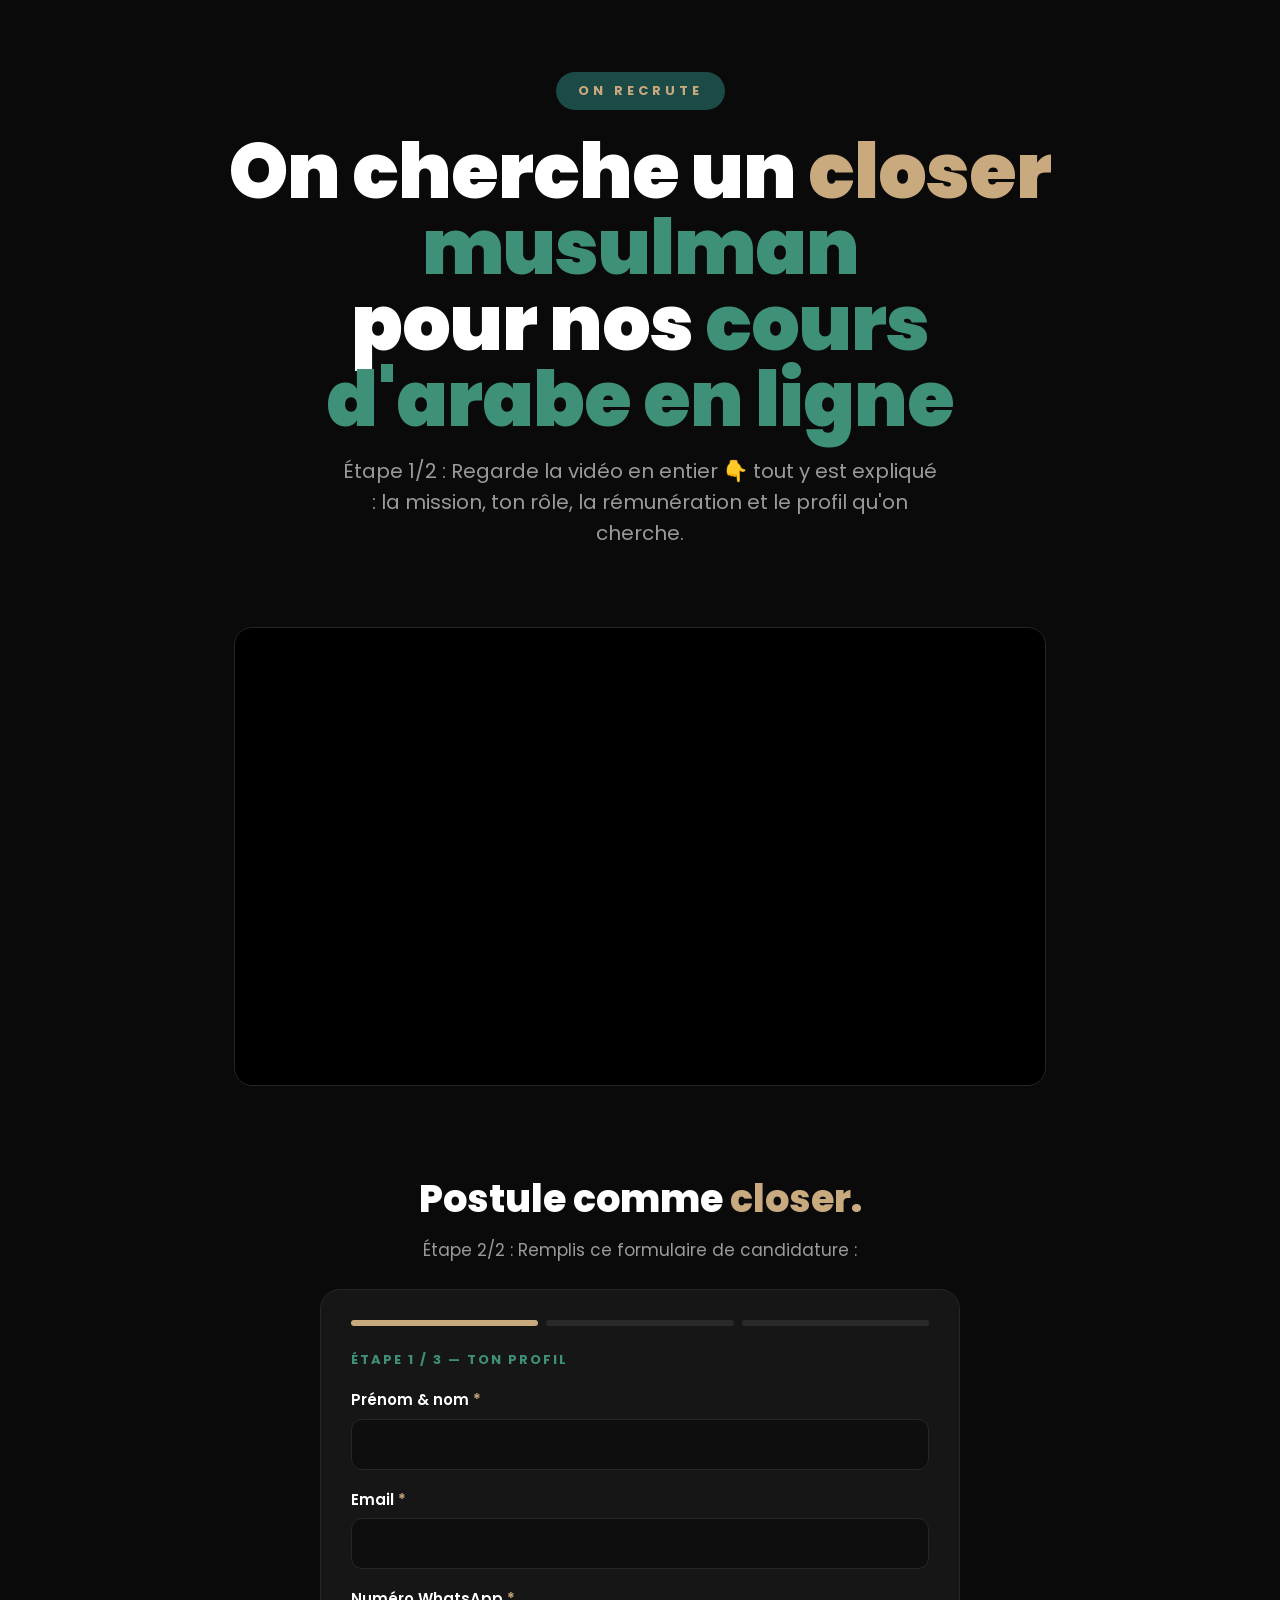
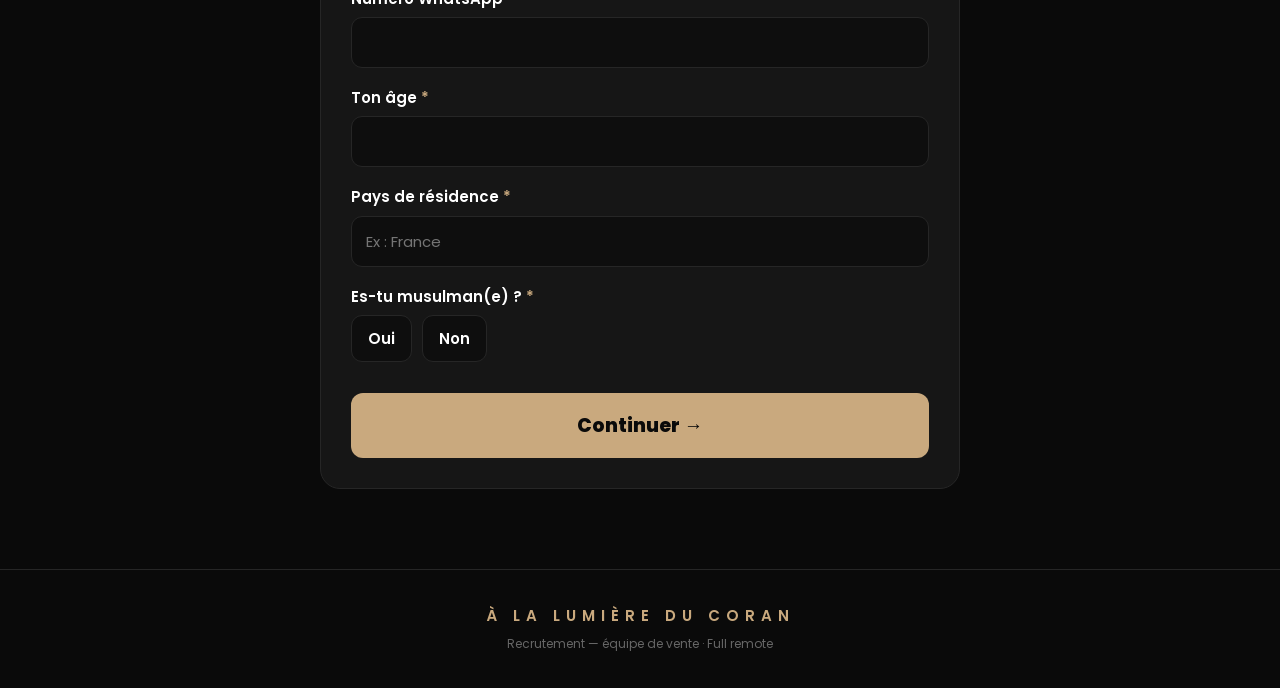
==== closer.html @ b389c31a "Funnel recrutement ALDC + deck VSL slides" ====
<!DOCTYPE html>
<html lang="fr">
<head>
<meta charset="UTF-8">
<meta name="viewport" content="width=device-width, initial-scale=1">
<title>On recrute un Closer — À la lumière du Coran</title>
<meta name="description" content="Deviens closer pour l'institut À la lumière du Coran. Regarde la vidéo et postule.">
<link rel="stylesheet" href="assets/style.css">

<!-- ============ META PIXEL (recrutement) ============ -->
<script>
!function(f,b,e,v,n,t,s)
{if(f.fbq)return;n=f.fbq=function(){n.callMethod?
n.callMethod.apply(n,arguments):n.queue.push(arguments)};
if(!f._fbq)f._fbq=n;n.push=n;n.loaded=!0;n.version='2.0';
n.queue=[];t=b.createElement(e);t.async=!0;
t.src=v;s=b.getElementsByTagName(e)[0];
s.parentNode.insertBefore(t,s)}(window, document,'script',
'https://connect.facebook.net/en_US/fbevents.js');
fbq('init', '1265563915654966');
fbq('track', 'PageView');
fbq('trackCustom', 'VueRecrutement_Closer');
</script>
<!-- =================================================== -->
</head>
<body>

<header class="hero wrap">
  <span class="badge">On recrute</span>
  <h1>On cherche un <span class="role">closer</span> <span class="green">musulman</span><br>pour nos <span class="green">cours d'arabe en ligne</span></h1>
  <p class="sub">Étape 1/2 : Regarde la vidéo en entier 👇 tout y est expliqué : la mission, ton rôle, la rémunération et le profil qu'on cherche.</p>
</header>

<!-- ============ VSL ============ -->
<!-- ⚠️ Colle ici le code embed de ta VSL (Vidalytics, YouTube, Vimeo…) à la place de l'iframe d'exemple -->
<section class="wrap vsl-section">
  <div class="vsl-wrap">
    <iframe src="about:blank" title="Vidéo de recrutement closer" allow="autoplay; fullscreen" allowfullscreen></iframe>
  </div>
</section>

<!-- ============ FORMULAIRE NATIF (closer) ============ -->
<section id="apply" class="wrap form-section">
  <h2>Postule comme <span class="g">closer.</span></h2>
  <p class="lead">Étape 2/2 : Remplis ce formulaire de candidature :</p>
  <div id="form-root" data-role="closer"></div>
</section>

<footer>
  <div class="brand">À la lumière du Coran</div>
  <div class="legal">Recrutement — équipe de vente · Full remote</div>
</footer>

<script src="assets/form.js"></script>
</body>
</html>
---- assets/style.css ----
/* À la lumière du Coran — Funnel recrutement */
@import url('https://fonts.googleapis.com/css2?family=Poppins:wght@400;500;600;700;800;900&display=swap');

:root{
  --bg:#0A0A0A;
  --bg-soft:#141414;
  --card:#161616;
  --line:#262626;
  --white:#FFFFFF;
  --grey:#9A9A9A;
  --gold:#C9A97E;
  --green:#3E9079;
  --green-deep:#1B4A47;
}

*{margin:0;padding:0;box-sizing:border-box}
html{scroll-behavior:smooth}
body{
  background:var(--bg);
  color:var(--white);
  font-family:'Poppins','Helvetica Neue',Arial,sans-serif;
  line-height:1.55;
  -webkit-font-smoothing:antialiased;
}
.wrap{max-width:860px;margin:0 auto;padding:0 24px}
.hidden{display:none !important}

/* ---------- Badge ---------- */
.badge{
  display:inline-block;background:var(--green-deep);color:var(--gold);
  font-weight:700;font-size:13px;letter-spacing:4px;text-transform:uppercase;
  padding:9px 22px;border-radius:40px;
}

/* ---------- Splitter ---------- */
#splitter{min-height:100vh;display:flex;flex-direction:column;align-items:center;justify-content:center;text-align:center;padding:40px 24px}
#splitter h1{font-size:clamp(34px,6vw,58px);font-weight:800;line-height:1.05;margin:26px 0 12px}
#splitter h1 .g{color:var(--gold)}
#splitter p{color:var(--grey);font-size:18px;max-width:520px;margin-bottom:44px}
.choice{display:flex;gap:20px;flex-wrap:wrap;justify-content:center}
.choice .pick{
  display:block;text-decoration:none;
  cursor:pointer;border:1px solid var(--line);background:var(--card);color:var(--white);
  border-radius:18px;padding:30px 28px;width:270px;text-align:left;transition:.18s;
}
.choice .pick:hover{border-color:var(--gold);transform:translateY(-3px)}
.choice .pick .role{font-size:28px;font-weight:800;color:var(--gold);margin-bottom:6px}
.choice .pick .role.c{color:var(--green)}
.choice .pick .desc{color:var(--grey);font-size:15px;margin-bottom:18px}
.choice .pick .go{font-size:15px;font-weight:700;color:var(--gold)}
.choice .pick .go.c{color:var(--green)}

/* ---------- Hero ---------- */
.hero{text-align:center;padding:72px 0 40px}
.hero h1{font-size:clamp(40px,7vw,76px);font-weight:900;line-height:1.0;letter-spacing:-1px;margin:24px 0 18px}
.hero h1 .role{color:var(--gold)}
.hero h1 .green{color:var(--green)}
.hero .sub{color:var(--grey);font-size:20px;max-width:600px;margin:0 auto 30px}
.tags{display:flex;gap:12px;justify-content:center;flex-wrap:wrap}
.tag{border:1px solid var(--line);border-radius:30px;padding:8px 18px;font-size:14px;color:var(--white)}
.tag b{color:var(--gold)}

/* ---------- Sections ---------- */
section.block{padding:46px 0;border-top:1px solid var(--line)}
section.block h2{font-size:clamp(26px,4vw,38px);font-weight:800;margin-bottom:8px;line-height:1.1}
section.block h2 .g{color:var(--gold)}
section.block .lead{color:var(--grey);font-size:17px;margin-bottom:24px;max-width:620px}
.grid{display:grid;grid-template-columns:1fr 1fr;gap:16px}
@media(max-width:640px){.grid{grid-template-columns:1fr}}
.item{background:var(--card);border:1px solid var(--line);border-radius:16px;padding:22px}
.item h3{font-size:18px;font-weight:700;margin-bottom:6px;color:var(--white)}
.item h3 span{color:var(--green)}
.item p{color:var(--grey);font-size:15px}
ul.checks{list-style:none}
ul.checks li{position:relative;padding:10px 0 10px 34px;color:#d8d8d8;font-size:17px;border-bottom:1px solid var(--line)}
ul.checks li:before{content:"";position:absolute;left:0;top:14px;width:18px;height:18px;border-radius:50%;background:var(--green-deep);box-shadow:inset 0 0 0 2px var(--gold)}

/* ---------- Comp ---------- */
.comp{background:linear-gradient(180deg,#161616,#0e0e0e);border:1px solid var(--line);border-radius:20px;padding:30px}
.comp .rows{display:flex;flex-direction:column;gap:14px;margin-top:10px}
.comp .row{display:flex;justify-content:space-between;align-items:center;gap:16px;padding:16px 18px;background:#101010;border:1px solid var(--line);border-radius:12px}
.comp .row .k{font-size:16px;color:#d8d8d8;max-width:70%}
.comp .row .v{font-size:30px;font-weight:900;color:var(--gold);white-space:nowrap}
.comp .row .v.green{color:var(--green)}
.comp .note{color:var(--grey);font-size:14px;margin-top:14px}

/* ---------- Form ---------- */
#apply{padding:54px 0 80px}
form{background:var(--card);border:1px solid var(--line);border-radius:20px;padding:30px}
.field{margin-bottom:18px}
.field label{display:block;font-size:15px;font-weight:600;margin-bottom:7px}
.field label .req{color:var(--gold)}
.field input,.field select,.field textarea{
  width:100%;background:#0e0e0e;border:1px solid var(--line);border-radius:11px;
  color:var(--white);font-family:inherit;font-size:15px;padding:13px 14px;transition:.15s;
}
.field input:focus,.field select:focus,.field textarea:focus{outline:none;border-color:var(--gold)}
.field textarea{min-height:96px;resize:vertical}
.field .hint{color:var(--grey);font-size:13px;margin-top:5px}
.btn{
  width:100%;cursor:pointer;border:none;border-radius:12px;
  background:var(--gold);color:#0A0A0A;font-family:inherit;font-weight:800;font-size:19px;
  padding:18px;margin-top:6px;transition:.15s;
}
.btn:hover{filter:brightness(1.07)}
.btn:disabled{opacity:.6;cursor:not-allowed}
.form-foot{color:var(--grey);font-size:13px;text-align:center;margin-top:14px}

/* ---------- Footer ---------- */
footer{border-top:1px solid var(--line);text-align:center;padding:34px 0}
footer .brand{color:var(--gold);font-weight:600;letter-spacing:6px;text-transform:uppercase;font-size:15px}
footer .legal{color:#666;font-size:12px;margin-top:8px}

/* ---------- VSL ---------- */
.vsl-section{padding:8px 24px 30px}
.vsl-wrap{position:relative;width:100%;padding-bottom:56.25%;height:0;border-radius:18px;overflow:hidden;border:1px solid var(--line);background:#000}
.vsl-wrap iframe{position:absolute;top:0;left:0;width:100%;height:100%;border:0}

/* ---------- Section formulaire ---------- */
.form-section{padding:30px 24px 70px}
.form-section h2{font-size:clamp(26px,4vw,38px);font-weight:800;text-align:center;margin-bottom:8px}
.form-section h2 .g{color:var(--gold)}
.form-section .lead{color:var(--grey);font-size:17px;text-align:center;max-width:560px;margin:0 auto 26px}
.airtable-wrap{max-width:680px;margin:0 auto}
.airtable-wrap iframe{display:block}

/* ---------- Formulaire multi-étapes ---------- */
.form-card{max-width:640px;margin:0 auto;background:var(--card);border:1px solid var(--line);border-radius:20px;padding:30px}
.progress{display:flex;gap:8px;margin-bottom:24px}
.progress .seg{flex:1;height:6px;border-radius:6px;background:#2a2a2a;transition:.25s}
.progress .seg.on{background:var(--gold)}
.step-label{font-size:13px;letter-spacing:2px;text-transform:uppercase;color:var(--green);font-weight:700;margin-bottom:18px}
.step{display:none}
.step.active{display:block;animation:fade .25s ease}
@keyframes fade{from{opacity:0;transform:translateY(6px)}to{opacity:1;transform:none}}
.opts{display:flex;flex-wrap:wrap;gap:10px}
.opts label{cursor:pointer;border:1px solid var(--line);background:#0e0e0e;border-radius:11px;padding:11px 16px;font-size:15px;transition:.15s}
.opts label:hover{border-color:#555}
.opts input{position:absolute;opacity:0;width:0;height:0}
.opts input:checked + span,.opts label:has(input:checked){border-color:var(--gold)}
.opts label:has(input:checked){border-color:var(--gold);color:var(--gold);background:#1a1710}
.step-nav{display:flex;gap:12px;margin-top:24px}
.btn-prev{flex:0 0 auto;cursor:pointer;border:1px solid var(--line);background:transparent;color:var(--white);font-family:inherit;font-weight:700;font-size:16px;border-radius:12px;padding:16px 22px;transition:.15s}
.btn-prev:hover{border-color:var(--gold)}
.step-nav .btn{margin-top:0;flex:1}
.form-success{text-align:center;padding:18px 6px}
.form-success .check{width:74px;height:74px;border-radius:50%;background:var(--green-deep);display:flex;align-items:center;justify-content:center;margin:0 auto 22px;box-shadow:inset 0 0 0 3px var(--gold)}
.form-success .check svg{width:36px;height:36px;stroke:var(--gold);fill:none;stroke-width:3;stroke-linecap:round;stroke-linejoin:round}
.form-success h3{font-size:26px;font-weight:800;margin-bottom:10px}
.form-success h3 .g{color:var(--gold)}
.form-success p{color:var(--grey);font-size:16px;max-width:440px;margin:0 auto 8px}

/* ---------- Message de disqualification ---------- */
.disqualify-msg{
  margin-top:14px;background:rgba(193,58,52,.12);border:1px solid #b3403a;
  color:#f0a9a4;border-radius:12px;padding:14px 16px;font-size:14px;line-height:1.5;
}

/* ---------- Mobile ---------- */
body{overflow-x:hidden}
#splitter h1,#splitter p,#splitter .choice{max-width:100%}
@media (max-width:560px){
  .wrap{padding:0 18px}
  #splitter{padding:30px 18px}
  #splitter h1{font-size:30px;line-height:1.15}
  #splitter p{font-size:16px;margin-bottom:32px}
  .choice{width:100%;gap:14px}
  .choice .pick{width:100%}
  .hero{padding:44px 0 26px}
  .hero h1{font-size:32px;line-height:1.12}
  .hero .sub{font-size:16px}
  .form-card{padding:22px 17px}
  .form-section h2,.vsl-section + #apply h2{font-size:26px}
  .opts{gap:8px}
  .opts label{padding:10px 13px;font-size:14px}
  section.block{padding:34px 0}
}
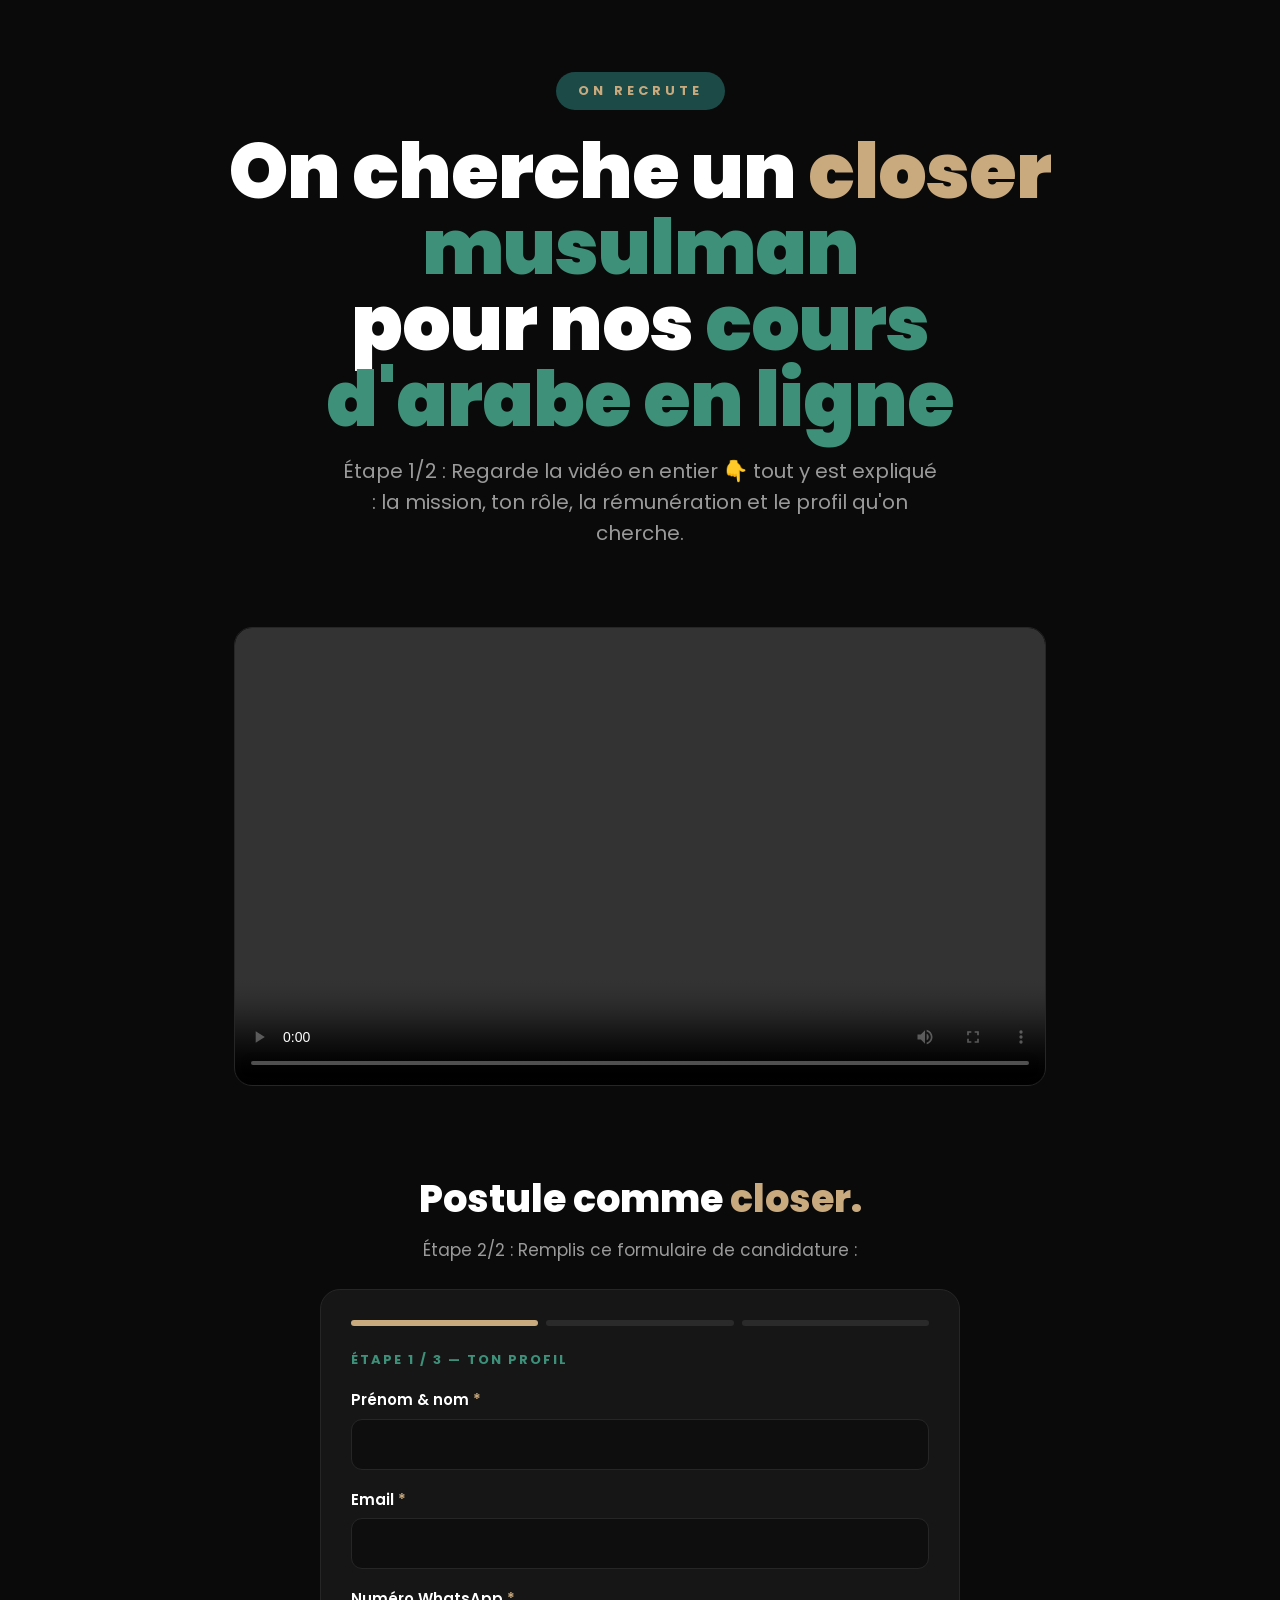
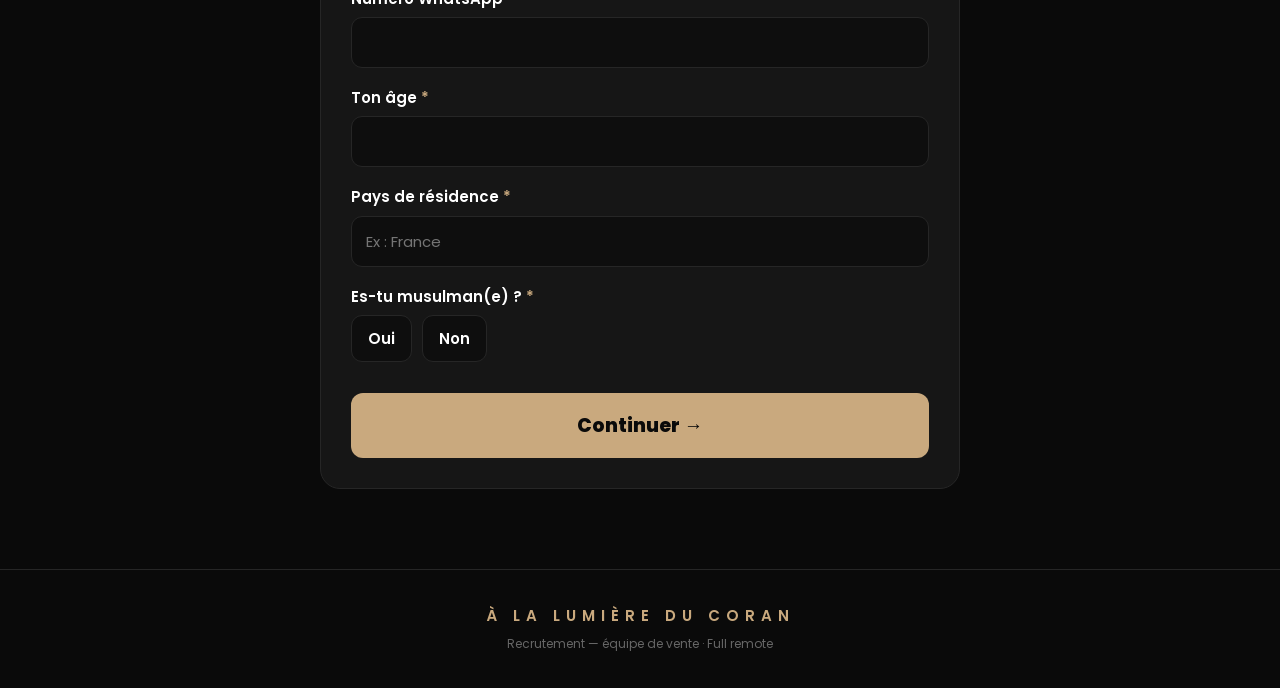
==== commit e94676f0: "Integration VSL recrutement (video) sur setter + closer" ====
--- a/closer.html
+++ b/closer.html
@@ -35,7 +35,10 @@
 <!-- ⚠️ Colle ici le code embed de ta VSL (Vidalytics, YouTube, Vimeo…) à la place de l'iframe d'exemple -->
 <section class="wrap vsl-section">
   <div class="vsl-wrap">
-    <iframe src="about:blank" title="Vidéo de recrutement closer" allow="autoplay; fullscreen" allowfullscreen></iframe>
+    <video controls playsinline preload="metadata">
+      <source src="assets/vsl-recrutement.mp4" type="video/mp4">
+      Ton navigateur ne supporte pas la lecture vidéo.
+    </video>
   </div>
 </section>
 
--- a/assets/style.css
+++ b/assets/style.css
@@ -114,7 +114,7 @@
 /* ---------- VSL ---------- */
 .vsl-section{padding:8px 24px 30px}
 .vsl-wrap{position:relative;width:100%;padding-bottom:56.25%;height:0;border-radius:18px;overflow:hidden;border:1px solid var(--line);background:#000}
-.vsl-wrap iframe{position:absolute;top:0;left:0;width:100%;height:100%;border:0}
+.vsl-wrap iframe,.vsl-wrap video{position:absolute;top:0;left:0;width:100%;height:100%;border:0;object-fit:cover;background:#000}
 
 /* ---------- Section formulaire ---------- */
 .form-section{padding:30px 24px 70px}
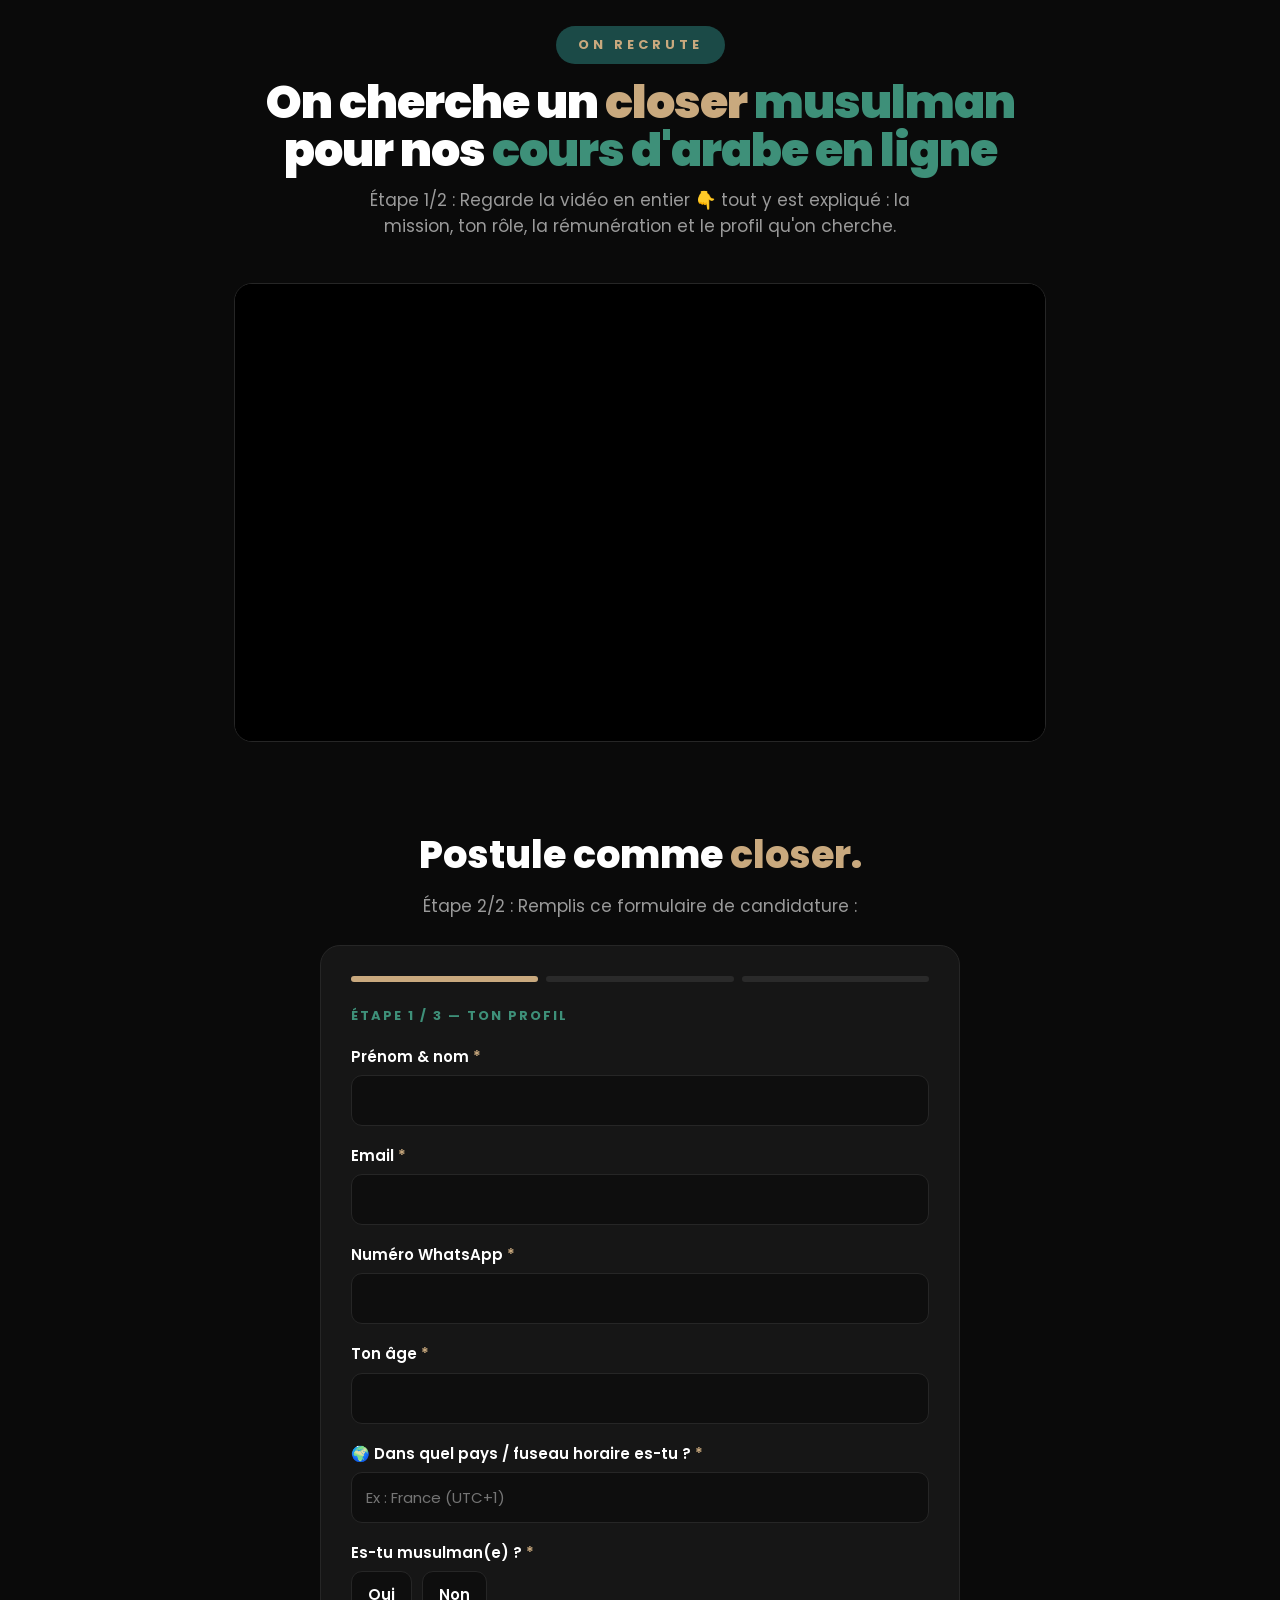
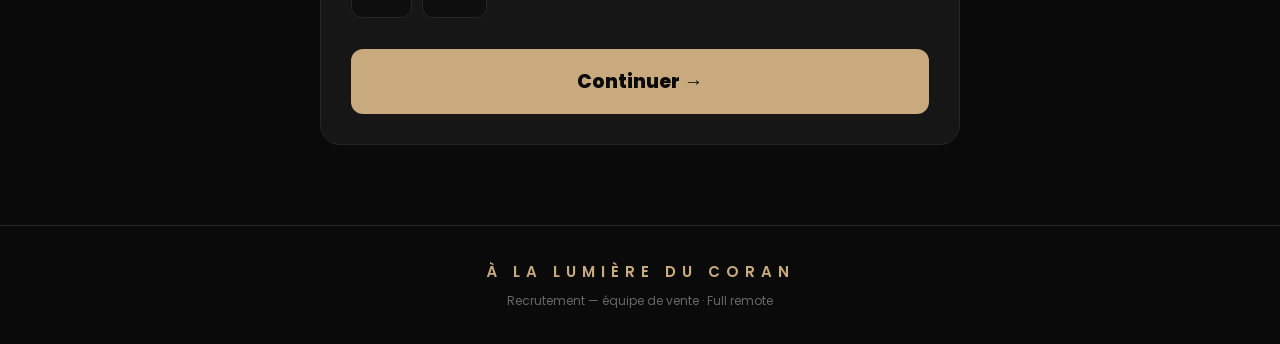
==== commit 7f9fc908: "Closer : vidéo Tella + refonte questions (expérience, commissions, objectifs, enregistrements) Co-Au" ====
--- a/closer.html
+++ b/closer.html
@@ -32,13 +32,9 @@
 </header>
 
 <!-- ============ VSL ============ -->
-<!-- ⚠️ Colle ici le code embed de ta VSL (Vidalytics, YouTube, Vimeo…) à la place de l'iframe d'exemple -->
 <section class="wrap vsl-section">
   <div class="vsl-wrap">
-    <video controls playsinline preload="metadata">
-      <source src="assets/vsl-recrutement.mp4" type="video/mp4">
-      Ton navigateur ne supporte pas la lecture vidéo.
-    </video>
+    <iframe src="https://www.tella.tv/video/recrutement-de-sales-closers-musulmans-edoeb3p0/embed?b=0&title=0&a=0&loop=0&t=0&muted=0&wt=0" title="Recrutement closers — À la lumière du Coran" allow="autoplay; fullscreen; picture-in-picture" allowfullscreen></iframe>
   </div>
 </section>
 
--- a/assets/style.css
+++ b/assets/style.css
@@ -51,11 +51,11 @@
 .choice .pick .go.c{color:var(--green)}
 
 /* ---------- Hero ---------- */
-.hero{text-align:center;padding:72px 0 40px}
-.hero h1{font-size:clamp(40px,7vw,76px);font-weight:900;line-height:1.0;letter-spacing:-1px;margin:24px 0 18px}
+.hero{text-align:center;padding:26px 0 18px}
+.hero h1{font-size:clamp(27px,4vw,46px);font-weight:900;line-height:1.05;letter-spacing:-1px;margin:14px 0 12px}
 .hero h1 .role{color:var(--gold)}
 .hero h1 .green{color:var(--green)}
-.hero .sub{color:var(--grey);font-size:20px;max-width:600px;margin:0 auto 30px}
+.hero .sub{color:var(--grey);font-size:17px;max-width:600px;margin:0 auto 18px}
 .tags{display:flex;gap:12px;justify-content:center;flex-wrap:wrap}
 .tag{border:1px solid var(--line);border-radius:30px;padding:8px 18px;font-size:14px;color:var(--white)}
 .tag b{color:var(--gold)}
@@ -166,9 +166,9 @@
   #splitter p{font-size:16px;margin-bottom:32px}
   .choice{width:100%;gap:14px}
   .choice .pick{width:100%}
-  .hero{padding:44px 0 26px}
-  .hero h1{font-size:32px;line-height:1.12}
-  .hero .sub{font-size:16px}
+  .hero{padding:18px 0 12px}
+  .hero h1{font-size:23px;line-height:1.15}
+  .hero .sub{font-size:14px;margin-bottom:14px}
   .form-card{padding:22px 17px}
   .form-section h2,.vsl-section + #apply h2{font-size:26px}
   .opts{gap:8px}
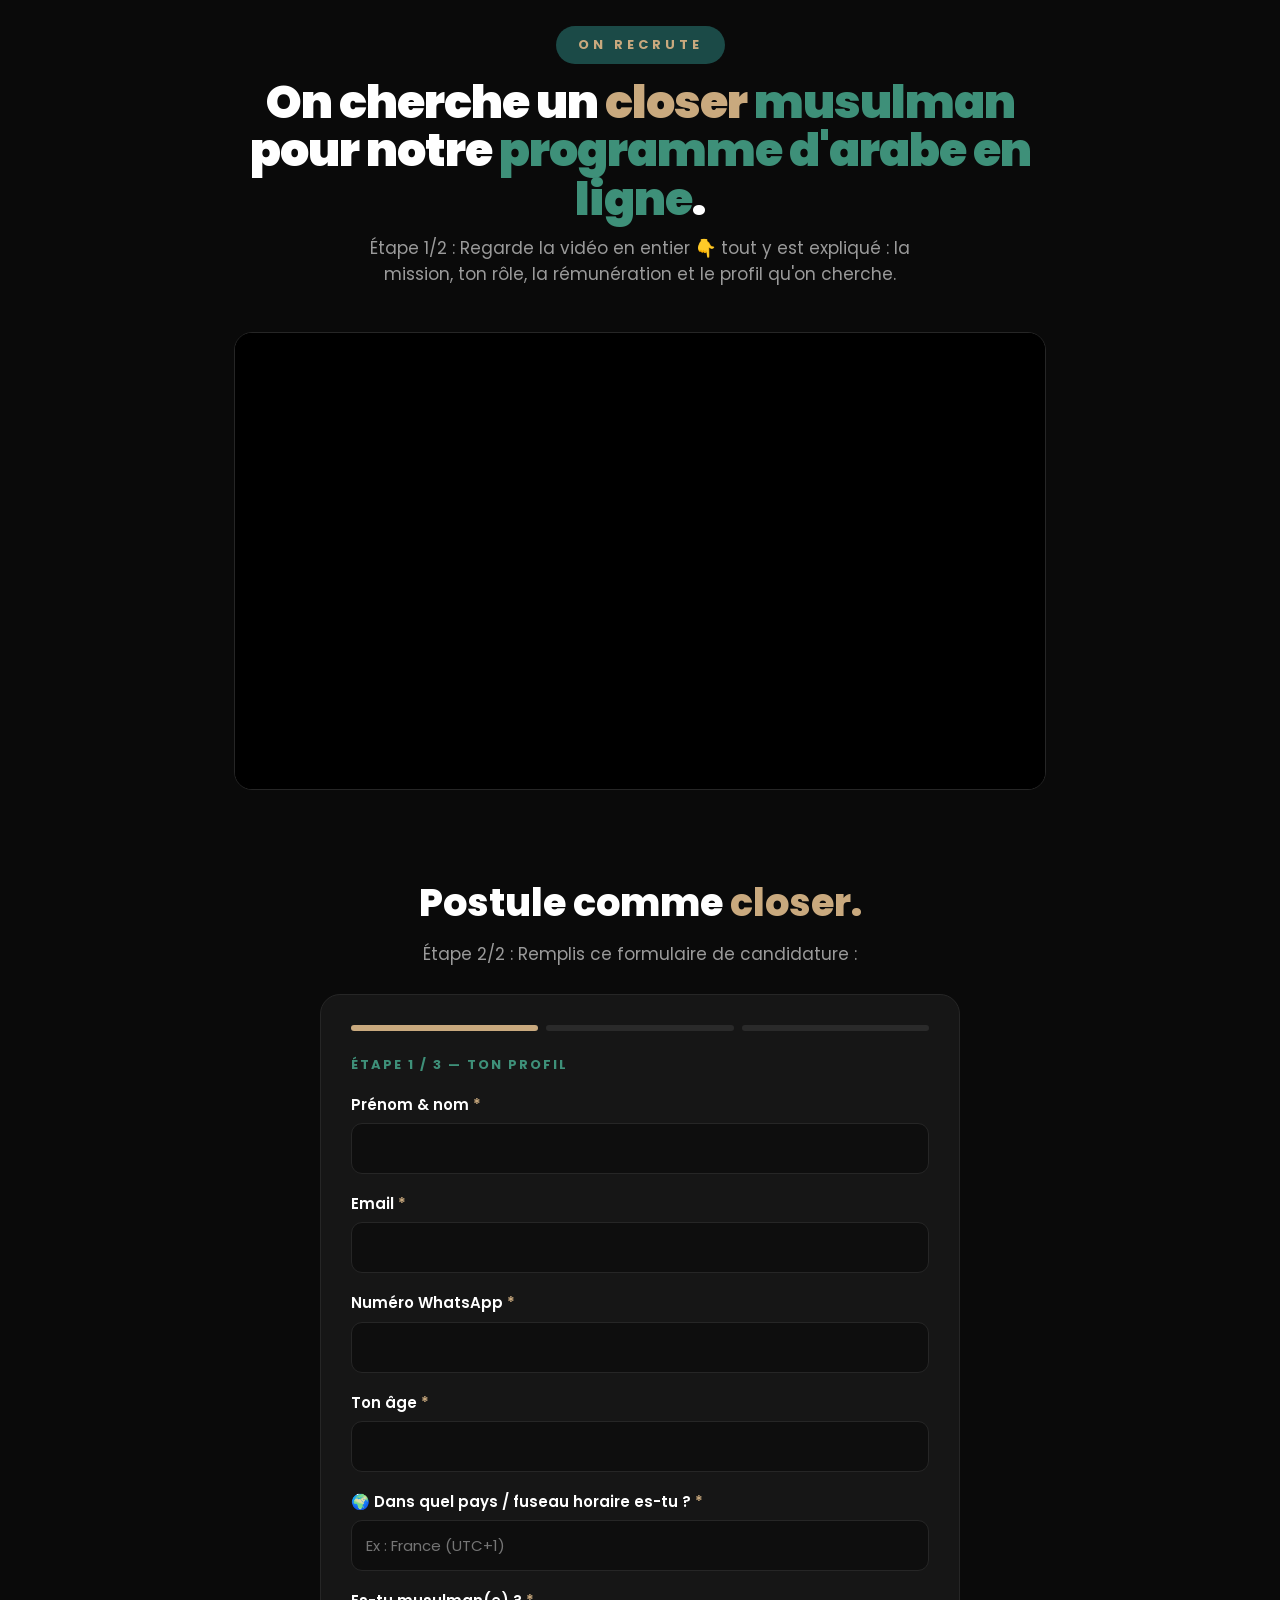
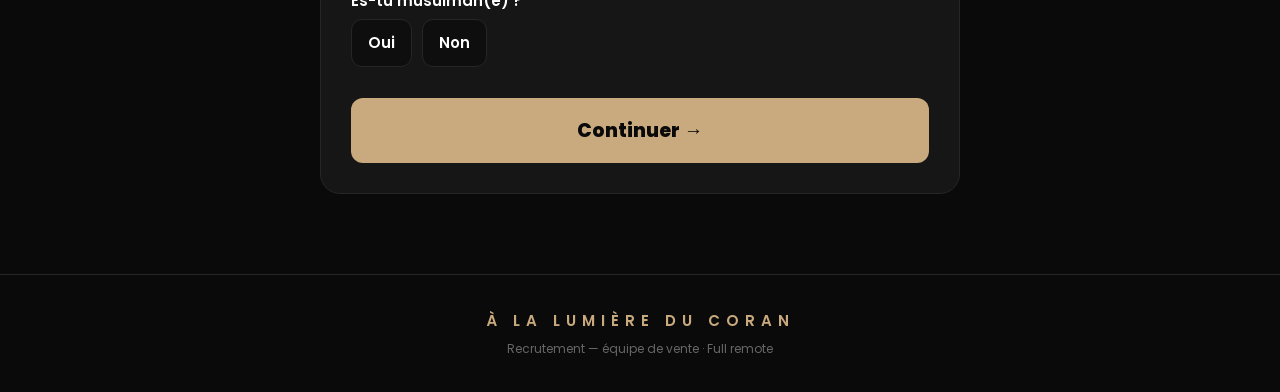
==== commit 6934ef6c: "Closer : titre « programme d'arabe en ligne » Co-Authored-By: Claude Fable 5.1 <noreply@anthropic.co" ====
--- a/closer.html
+++ b/closer.html
@@ -27,14 +27,14 @@
 
 <header class="hero wrap">
   <span class="badge">On recrute</span>
-  <h1>On cherche un <span class="role">closer</span> <span class="green">musulman</span><br>pour nos <span class="green">cours d'arabe en ligne</span></h1>
+  <h1>On cherche un <span class="role">closer</span> <span class="green">musulman</span><br>pour notre <span class="green">programme d'arabe en ligne</span>.</h1>
   <p class="sub">Étape 1/2 : Regarde la vidéo en entier 👇 tout y est expliqué : la mission, ton rôle, la rémunération et le profil qu'on cherche.</p>
 </header>
 
 <!-- ============ VSL ============ -->
 <section class="wrap vsl-section">
   <div class="vsl-wrap">
-    <iframe src="https://www.tella.tv/video/recrutement-de-sales-closers-musulmans-edoeb3p0/embed?b=0&title=0&a=0&loop=0&t=0&muted=0&wt=0" title="Recrutement closers — À la lumière du Coran" allow="autoplay; fullscreen; picture-in-picture" allowfullscreen></iframe>
+    <iframe src="https://www.tella.tv/video/recrutement-sales-closer-institut-coran-2c6c6h6k/embed?b=0&title=0&a=0&loop=0&t=0&muted=0&wt=0" title="Recrutement closers — À la lumière du Coran" allow="autoplay; fullscreen; picture-in-picture" allowfullscreen></iframe>
   </div>
 </section>
 
